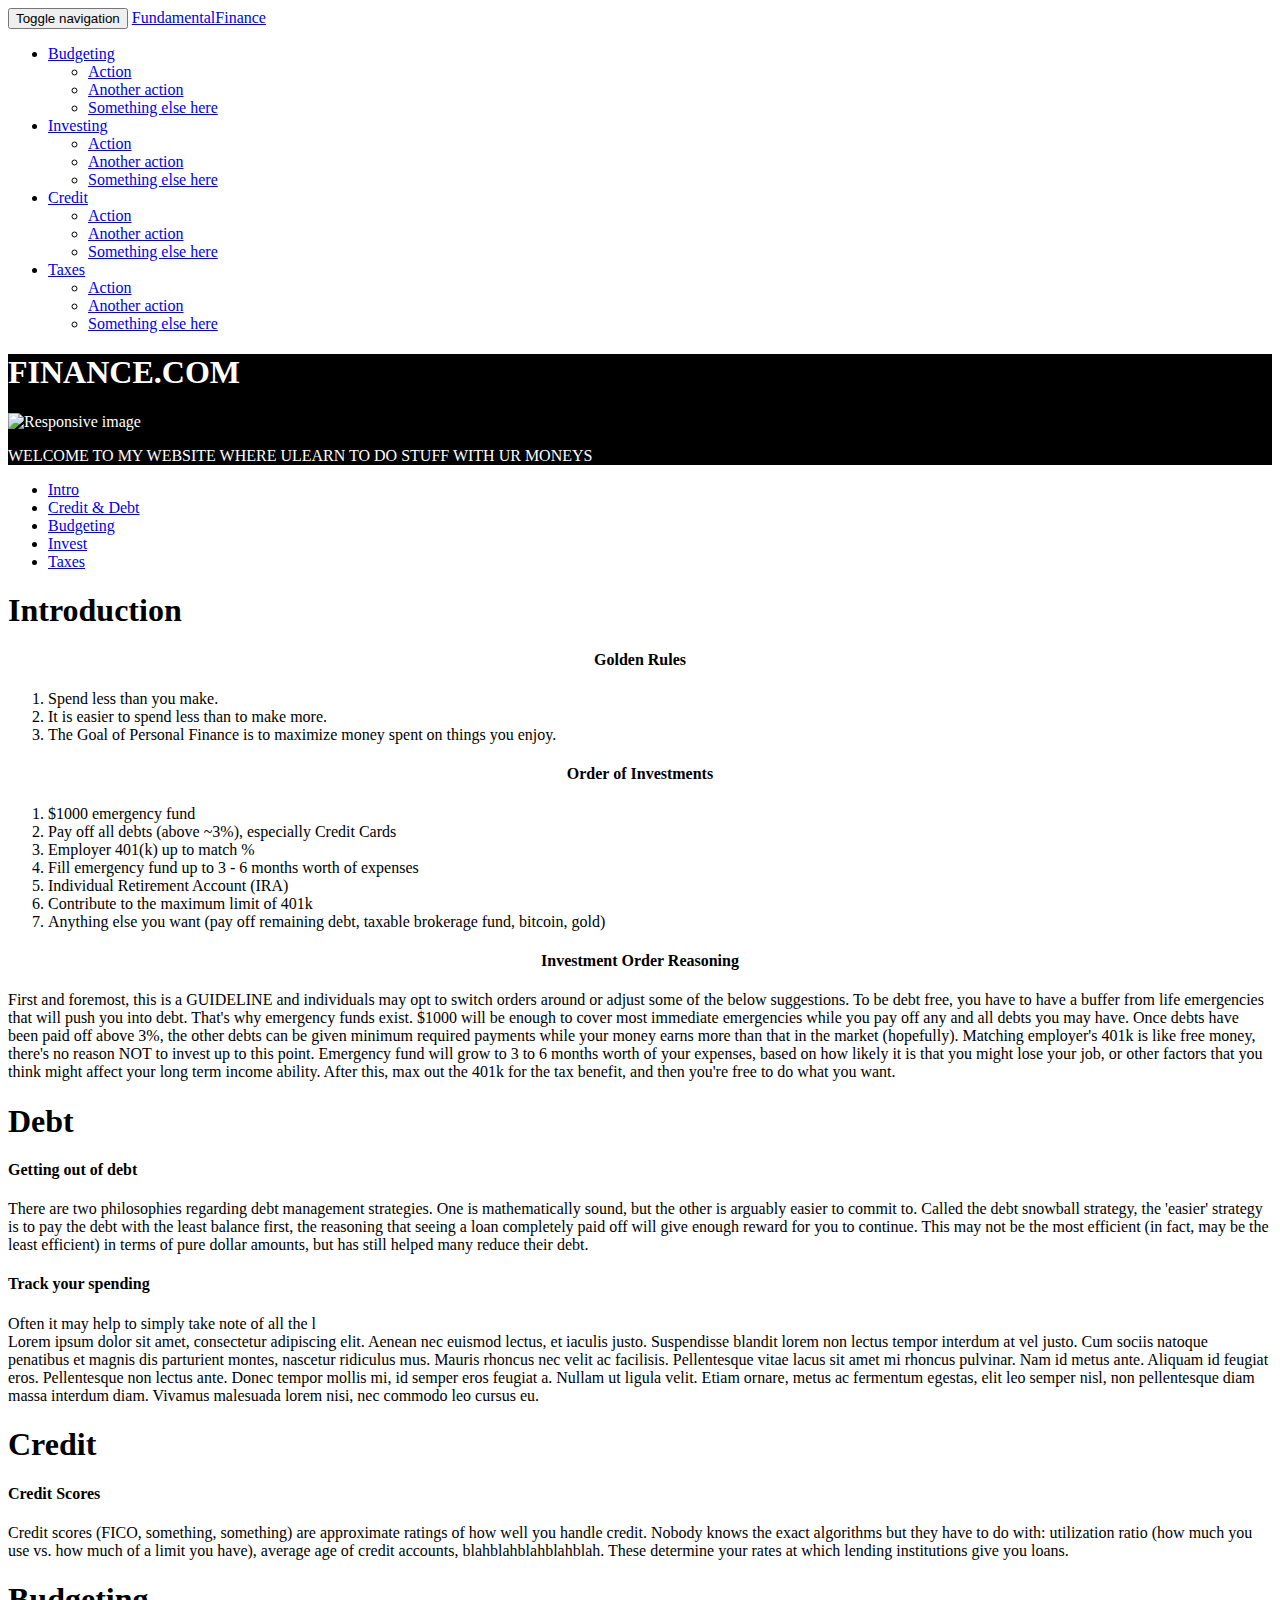
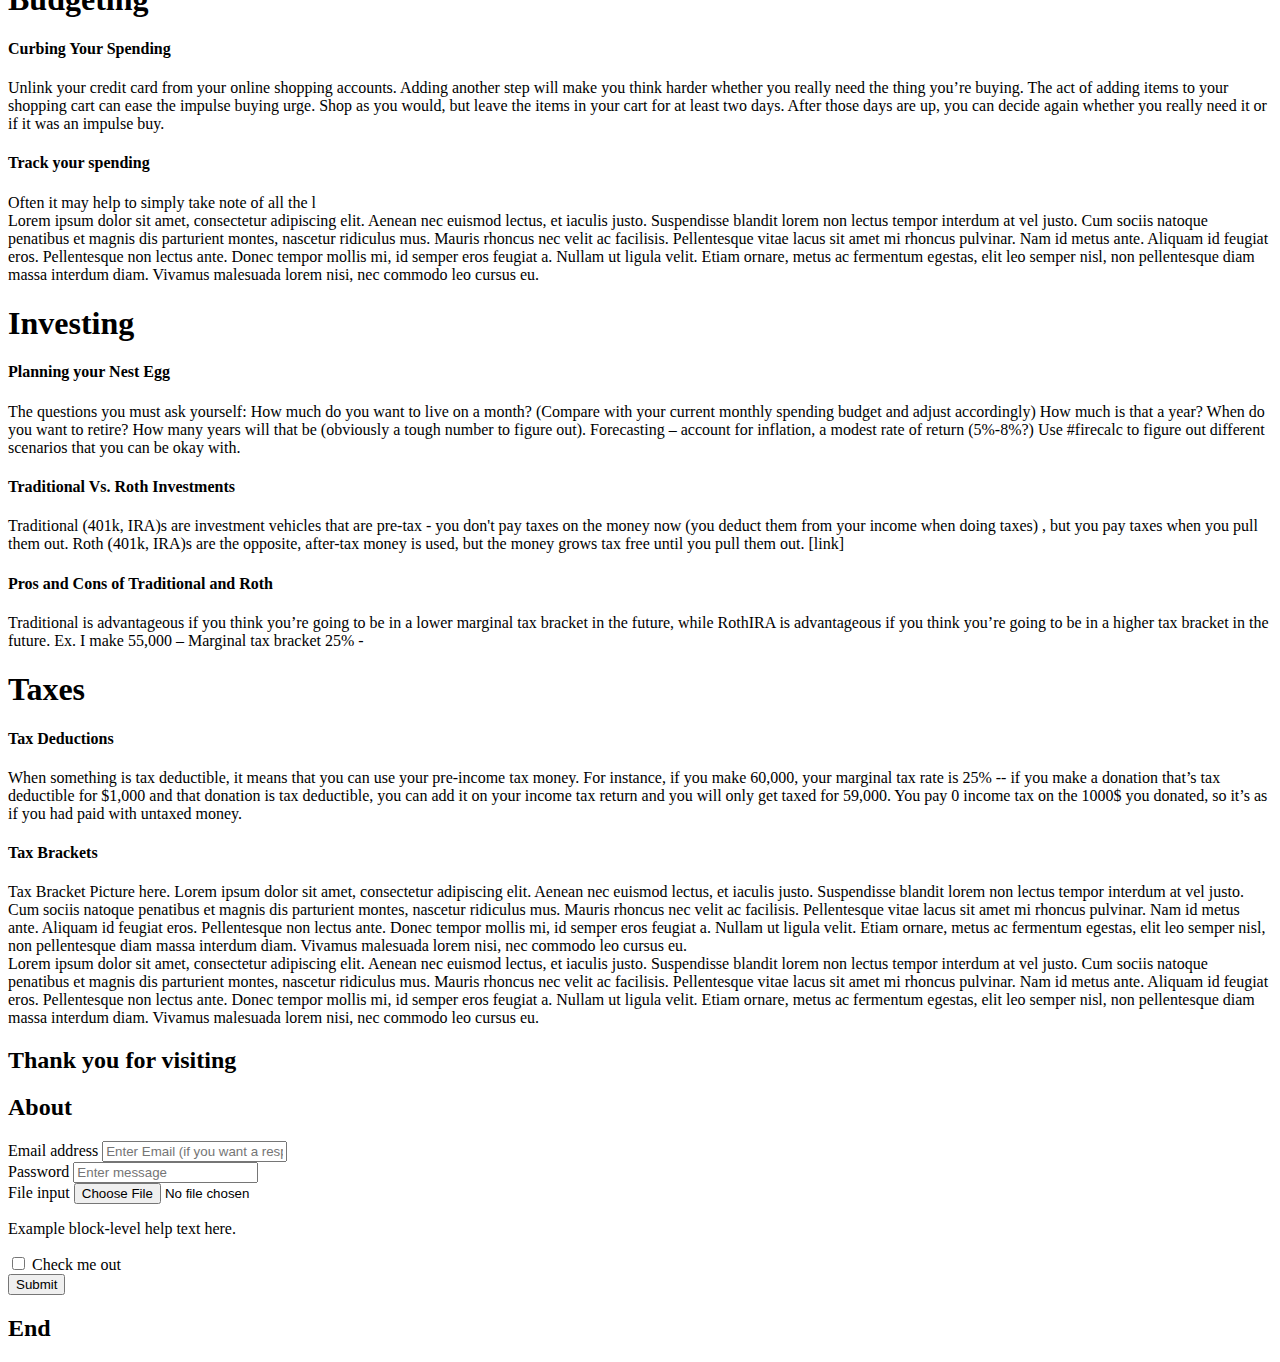
==== index-tabs.html @ e6cac269 "Test Index page" ====
<!DOCTYPE html>
<html>
  <head>
    <title>Simple Personal Finance</title>
    <meta name="viewport" content="width=device-width, initial-scale=1.0">
    <!-- Bootstrap -->
    <link href="bootstrap.css" rel="stylesheet">

    <!-- HTML5 Shim and Respond.js IE8 support of HTML5 elements and media queries -->
    <!-- WARNING: Respond.js doesn't work if you view the page via file:// -->
    <!--[if lt IE 9]>
      <script src="https://oss.maxcdn.com/libs/html5shiv/3.7.0/html5shiv.js"></script>
      <script src="https://oss.maxcdn.com/libs/respond.js/1.3.0/respond.min.js"></script>
    <![endif]-->
  </head>
  <body>

    <nav class="navbar navbar-default" role="navigation">
  <!-- Brand and toggle get grouped for better mobile display -->
  <div class="navbar-header">
    <button type="button" class="navbar-toggle" data-toggle="collapse" data-target="#bs-example-navbar-collapse-1">
      <span class="sr-only">Toggle navigation</span>
      <span class="icon-bar"></span>
      <span class="icon-bar"></span>
      <span class="icon-bar"></span>
    </button>
    <a class="navbar-brand" href="#">FundamentalFinance</a>
  </div>

  <!-- Collect the nav links, forms, and other content for toggling -->
  <div class="collapse navbar-collapse" id="bs-example-navbar-collapse-1">
    <ul class="nav navbar-nav">
      <li class="dropdown">
        <a href="#" class="dropdown-toggle" data-toggle="dropdown">Budgeting <b class="caret"></b></a>
        <ul class="dropdown-menu">
          <li><a href="#">Action</a></li>
          <li><a href="#">Another action</a></li>
          <li><a href="#">Something else here</a></li>
        </ul>
      </li>
      <li class="dropdown">
        <a href="#" class="dropdown-toggle" data-toggle="dropdown">Investing <b class="caret"></b></a>
        <ul class="dropdown-menu">
          <li><a href="#">Action</a></li>
          <li><a href="#">Another action</a></li>
          <li><a href="#">Something else here</a></li>
        </ul>
      </li>
      <li class="dropdown">
        <a href="#" class="dropdown-toggle" data-toggle="dropdown">Credit <b class="caret"></b></a>
        <ul class="dropdown-menu">
          <li><a href="#">Action</a></li>
          <li><a href="#">Another action</a></li>
          <li><a href="#">Something else here</a></li>
        </ul>
      </li>
      <li class="dropdown">
        <a href="#" class="dropdown-toggle" data-toggle="dropdown">Taxes <b class="caret"></b></a>
        <ul class="dropdown-menu">
          <li><a href="#">Action</a></li>
          <li><a href="#">Another action</a></li>
          <li><a href="#">Something else here</a></li>
        </ul>
      </li>
    </ul>
  </div><!-- /.navbar-collapse -->
</nav>

    <header style="background-color: black; color: white;">
        <h1 class="text-center">FINANCE.COM</h1>
        <p class="text-center"><img class="img-circle" class="img-responsive" alt="Responsive image" src="http://www.edelomahony.com/wp-content/uploads/2011/07/money.jpg"></img></p>
        <p class="text-center">WELCOME TO MY WEBSITE WHERE ULEARN TO DO STUFF WITH UR MONEYS</p>
    </header>

<div id="content">
<ul id="tabs" class="nav nav-tabs" data-tabs="tabs">
<li class="active"><a href="#intro" data-toggle="tab">Intro</a></li>
<li><a href="#debt" data-toggle="tab">Credit & Debt</a></li>
<li><a href="#budget" data-toggle="tab">Budgeting</a></li>
<li><a href="#invest" data-toggle="tab">Invest</a></li>
<li><a href="#tax" data-toggle="tab">Taxes</a></li>
</ul>
<div id="my-tab-content" class="tab-content">
<div class="tab-pane active" id="intro">	
    
    <div class="container">
      <div class="row">
        <div class="col-md-12">
          <h1 class="text-center">Introduction<h1>
        </div>
      </div>
        <div class="row">
          <div class="col-md-4"></div>
          <div class="col-md-4"><h4><center>Golden Rules</center></h4> <ol> <li> Spend less than you make. </li> <li>  It is easier to spend less than to make more.</li>
            <li> The Goal of Personal Finance is to maximize money spent on things you enjoy. </li> </ol> </div>
          <div class="col-md-4"></div>
        </div>
    </div>
    <div class="container">
      <div class="row">
        <div class="col-md-12">
        </div>
      </div>
        <div class="row">
          <div class="col-md-4"></div>
          <div class="col-md-4"><h4><center>Order of Investments<center></h4><ol><li>$1000 emergency fund </li> <li> Pay off all debts (above ~3%), especially Credit Cards </li>  
            <li> Employer 401(k) up to match % </li> <li> Fill emergency fund up to 3 - 6 months worth of expenses </li> <li>Individual Retirement Account (IRA)
            </li><li>Contribute to the maximum limit of 401k</li><li>Anything else you want (pay off remaining debt, taxable brokerage fund, bitcoin, gold) </li></div>
          <div class="col-md-4"></div>
        </div>
    </div>
    <div class="container">
      <div class="row">
        <div class="col-md-12">
        </div>
      </div>
        <div class="row">
          <div class="col-md-4"><h4></div>
          <div class="col-md-4"><h4><center>Investment Order Reasoning</center></h4> First and foremost, this is a GUIDELINE and individuals may opt to switch orders around or adjust some of the below suggestions.  To be debt free, you have to have a buffer from life emergencies that will push you into debt.  That's why emergency funds exist.  $1000 will be enough to cover most immediate emergencies while you pay off any and all debts you may have. Once debts have been paid off above 3%, the other debts can be given minimum required payments while your money earns more than that in the market (hopefully).  Matching employer's 401k is like free money, there's no reason NOT to invest up to this point.  Emergency fund will grow to 3 to 6 months worth of your expenses,  based on how likely it is that you might lose your job, or other factors that you think might affect your long term income ability. After this, max out the 401k for the tax benefit, and then you're free to do what you want. </div>
          <div class="col-md-4"><h4></div>
        </div>
    </div>
</div> <!-- Intro -->
<div class="tab-pane" id="debt">
    <div class="container">
      <div class="row">
        <div class="col-md-12">
          <h1 class="text-center">Debt<h1>
        </div>
      </div>
        <div class="row">
          <div class="col-md-4"><h4>Getting out of debt</h4> There are two philosophies regarding debt management strategies.  One is mathematically sound, but the other is arguably easier to commit to.  Called the debt snowball strategy, the 'easier' strategy is to pay the debt with the least balance first, the reasoning that seeing a loan completely paid off will give enough reward for you to continue.  This may not be the most efficient (in fact, may be the least efficient) in terms of pure dollar amounts, but has still helped many reduce their debt. </div>
          <div class="col-md-4"><h4>Track your spending</h4> Often it may help to simply take note of all the l</div>
          <div class="col-md-4">Lorem ipsum dolor sit amet, consectetur adipiscing elit. Aenean nec euismod lectus, et iaculis justo. Suspendisse blandit lorem non lectus tempor interdum at vel justo. Cum sociis natoque penatibus et magnis dis parturient montes, nascetur ridiculus mus. Mauris rhoncus nec velit ac facilisis. Pellentesque vitae lacus sit amet mi rhoncus pulvinar. Nam id metus ante. Aliquam id feugiat eros. Pellentesque non lectus ante. Donec tempor mollis mi, id semper eros feugiat a. Nullam ut ligula velit. Etiam ornare, metus ac fermentum egestas, elit leo semper nisl, non pellentesque diam massa interdum diam. Vivamus malesuada lorem nisi, nec commodo leo cursus eu.</div>
        </div>
    </div>
	<div class="container">
      <div class="row">
        <div class="col-md-12">
          <h1 class="text-center">Credit<h1>
        </div>
        </div>
        <div class="row">
          <div class="col-md-4"><h4></div>
          <div class="col-md-4"><h4>Credit Scores</h4> Credit scores (FICO, something, something) are approximate ratings of how well you handle credit.  Nobody knows the exact algorithms but they have to do with: utilization ratio (how much you use vs. how much of a limit you have), average age of credit accounts, blahblahblahblahblah.  These determine your rates at which lending institutions give you loans.  
          </div>
          <div class="col-md-4"></div>
        </div>
	</div>
</div>
<div class = "tab-pane" id="budget">
<div class="container">
      <div class="row">
        <div class="col-md-12">
          <h1 class="text-center">Budgeting<h1>
        </div>
      </div>
        <div class="row">
          <div class="col-md-4"><h4>Curbing Your Spending</h4> Unlink your credit card from your online shopping accounts.  Adding another step will make you think harder whether you really need the thing you’re buying.  The act of adding items to your shopping cart can ease the impulse buying urge.  Shop as you would, but leave the items in your cart for at least two days.  After those days are up, you can decide again whether you really need it or if it was an impulse buy. </div>
          <div class="col-md-4"><h4>Track your spending</h4> Often it may help to simply take note of all the l</div>
          <div class="col-md-4">Lorem ipsum dolor sit amet, consectetur adipiscing elit. Aenean nec euismod lectus, et iaculis justo. Suspendisse blandit lorem non lectus tempor interdum at vel justo. Cum sociis natoque penatibus et magnis dis parturient montes, nascetur ridiculus mus. Mauris rhoncus nec velit ac facilisis. Pellentesque vitae lacus sit amet mi rhoncus pulvinar. Nam id metus ante. Aliquam id feugiat eros. Pellentesque non lectus ante. Donec tempor mollis mi, id semper eros feugiat a. Nullam ut ligula velit. Etiam ornare, metus ac fermentum egestas, elit leo semper nisl, non pellentesque diam massa interdum diam. Vivamus malesuada lorem nisi, nec commodo leo cursus eu.</div>
        </div>
    </div>
</div> <!-- Budget -->
<div class="tab-pane" id="invest">
    <div class="container">
      <div class="row">
        <div class="col-md-12">
          <h1 class="text-center">Investing<h1>
        </div>
      </div>
        <div class="row">
          <div class="col-md-4"><h4>Planning your Nest Egg</h4> The questions you must ask yourself: How much do you want to live on a month?  (Compare with your current monthly spending budget and adjust accordingly)  How much is that a year?  When do you want to retire?  How many years will that be (obviously a tough number to figure out).  Forecasting – account for inflation, a modest rate of return (5%-8%?) Use #firecalc to figure out different scenarios that you can be okay with.  
          </div>
          <div class="col-md-4"><h4>Traditional Vs. Roth Investments </h4> Traditional (401k, IRA)s are investment vehicles that are pre-tax - you don't pay taxes on the money now (you deduct them from your income when doing taxes) , but you pay taxes when you pull them out.  Roth (401k, IRA)s are the opposite, after-tax money is used, but the money grows tax free until you pull them out.  [link]</div>
          <div class="col-md-4"><h4>Pros and Cons of Traditional and Roth </h4> Traditional is advantageous if you think you’re going to be in a lower marginal tax bracket in the future, while RothIRA is advantageous if you think you’re going to be in a higher tax bracket in the future.  
          Ex.  I make 55,000 – Marginal tax bracket 25% - 
          </div>
        </div>
    </div>
</div> <!-- Invest -->
<div class="tab-pane" id="tax">
 <div class="container">
      <div class="row">
        <div class="col-md-12">
          <h1 class="text-center">Taxes</h1>
        </div>
      </div>
        <div class="row">
          <div class="col-md-4"><h4>Tax Deductions</h4> When something is tax deductible, it means that you can use your pre-income tax money.  For instance, if you make  60,000, your marginal tax rate is 25% -- if you make a donation that’s tax deductible for $1,000 and that donation is tax deductible, you can add it on your income tax return and you will only get taxed for 59,000.  You pay 0 income tax on the 1000$ you donated, so it’s as if you had paid with untaxed money.
          </div>
          <div class="col-md-4"><h4>Tax Brackets</h4> Tax Bracket Picture here.  Lorem ipsum dolor sit amet, consectetur adipiscing elit. Aenean nec euismod lectus, et iaculis justo. Suspendisse blandit lorem non lectus tempor interdum at vel justo. Cum sociis natoque penatibus et magnis dis parturient montes, nascetur ridiculus mus. Mauris rhoncus nec velit ac facilisis. Pellentesque vitae lacus sit amet mi rhoncus pulvinar. Nam id metus ante. Aliquam id feugiat eros. Pellentesque non lectus ante. Donec tempor mollis mi, id semper eros feugiat a. Nullam ut ligula velit. Etiam ornare, metus ac fermentum egestas, elit leo semper nisl, non pellentesque diam massa interdum diam. Vivamus malesuada lorem nisi, nec commodo leo cursus eu.</div>
          <div class="col-md-4">Lorem ipsum dolor sit amet, consectetur adipiscing elit. Aenean nec euismod lectus, et iaculis justo. Suspendisse blandit lorem non lectus tempor interdum at vel justo. Cum sociis natoque penatibus et magnis dis parturient montes, nascetur ridiculus mus. Mauris rhoncus nec velit ac facilisis. Pellentesque vitae lacus sit amet mi rhoncus pulvinar. Nam id metus ante. Aliquam id feugiat eros. Pellentesque non lectus ante. Donec tempor mollis mi, id semper eros feugiat a. Nullam ut ligula velit. Etiam ornare, metus ac fermentum egestas, elit leo semper nisl, non pellentesque diam massa interdum diam. Vivamus malesuada lorem nisi, nec commodo leo cursus eu.</div>
        </div>
    </div>
</div> <!-- Tax -->	  
</div>
</div>	  
<footer class="container">
      <div class="row">
        <div class="col-md-12"><h2 class="text">Thank you for visiting</h2><a id="footer"></a></div>
      </div>
      <div class="row">
        <div class="col-md-3"><h2 class="text-center">About</h2></div>
        <div class="col-md-6">
          <form role="form">    
            <div class = "form-group">
              <label for="exampleInputEmail1">Email address</label>
              <input type="email" class="form-control" id="exampleInputEmail1" placeholder="Enter Email (if you want a response)">
            </div>
            <div class="form-group">
              <label for="exampleInputPassword1">Password</label>
              <input type="password" class="form-control" id="exampleInputPassword1" placeholder="Enter message">
            </div>
            <div class="form-group">
              <label for="exampleInputFile">File input</label>
              <input type="file" id="exampleInputFile">
              <p class="help-block">Example block-level help text here.</p>
            </div>
            <div class="checkbox">
              <label>
                <input type="checkbox"> Check me out
              </label>
            </div>
            <button type="submit" class="btn btn-default">Submit</button>
          </form>
        </div>
        <div class="col-md-3"><h2 class="text-center">End</h2></div>
      </div>
</footer>


    <!-- jQuery (necessary for Bootstrap's JavaScript plugins) -->
    <script src="https://code.jquery.com/jquery.js"></script>
    <!-- Include all compiled plugins (below), or include individual files as needed -->
    <script src="bootstrap.js"></script>
  </body>
</html>
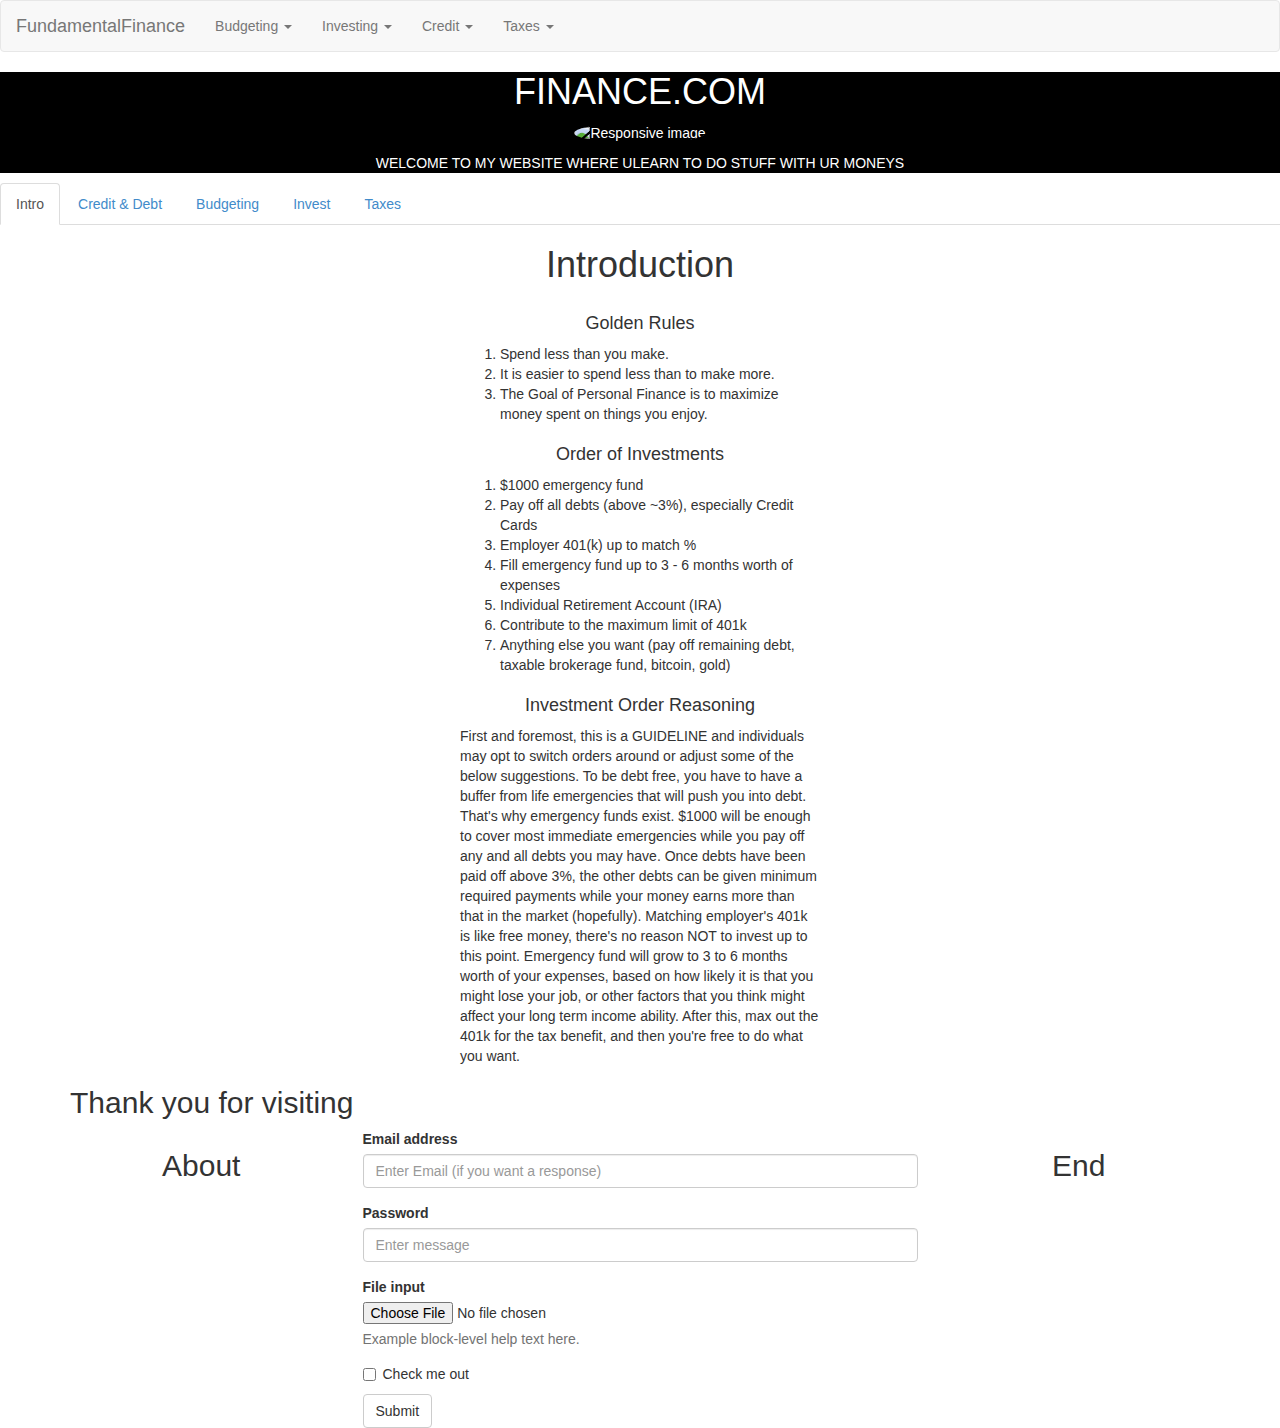
==== commit f52147ae: "Update css+ js" ====
--- a/index-tabs.html
+++ b/index-tabs.html
@@ -4,7 +4,7 @@
     <title>Simple Personal Finance</title>
     <meta name="viewport" content="width=device-width, initial-scale=1.0">
     <!-- Bootstrap -->
-    <link href="bootstrap.css" rel="stylesheet">
+    <link href="bootstrap.min.css" rel="stylesheet">
 
     <!-- HTML5 Shim and Respond.js IE8 support of HTML5 elements and media queries -->
     <!-- WARNING: Respond.js doesn't work if you view the page via file:// -->
@@ -233,6 +233,6 @@
     <!-- jQuery (necessary for Bootstrap's JavaScript plugins) -->
     <script src="https://code.jquery.com/jquery.js"></script>
     <!-- Include all compiled plugins (below), or include individual files as needed -->
-    <script src="bootstrap.js"></script>
+    <script src="bootstrap.min.js"></script>
   </body>
 </html>